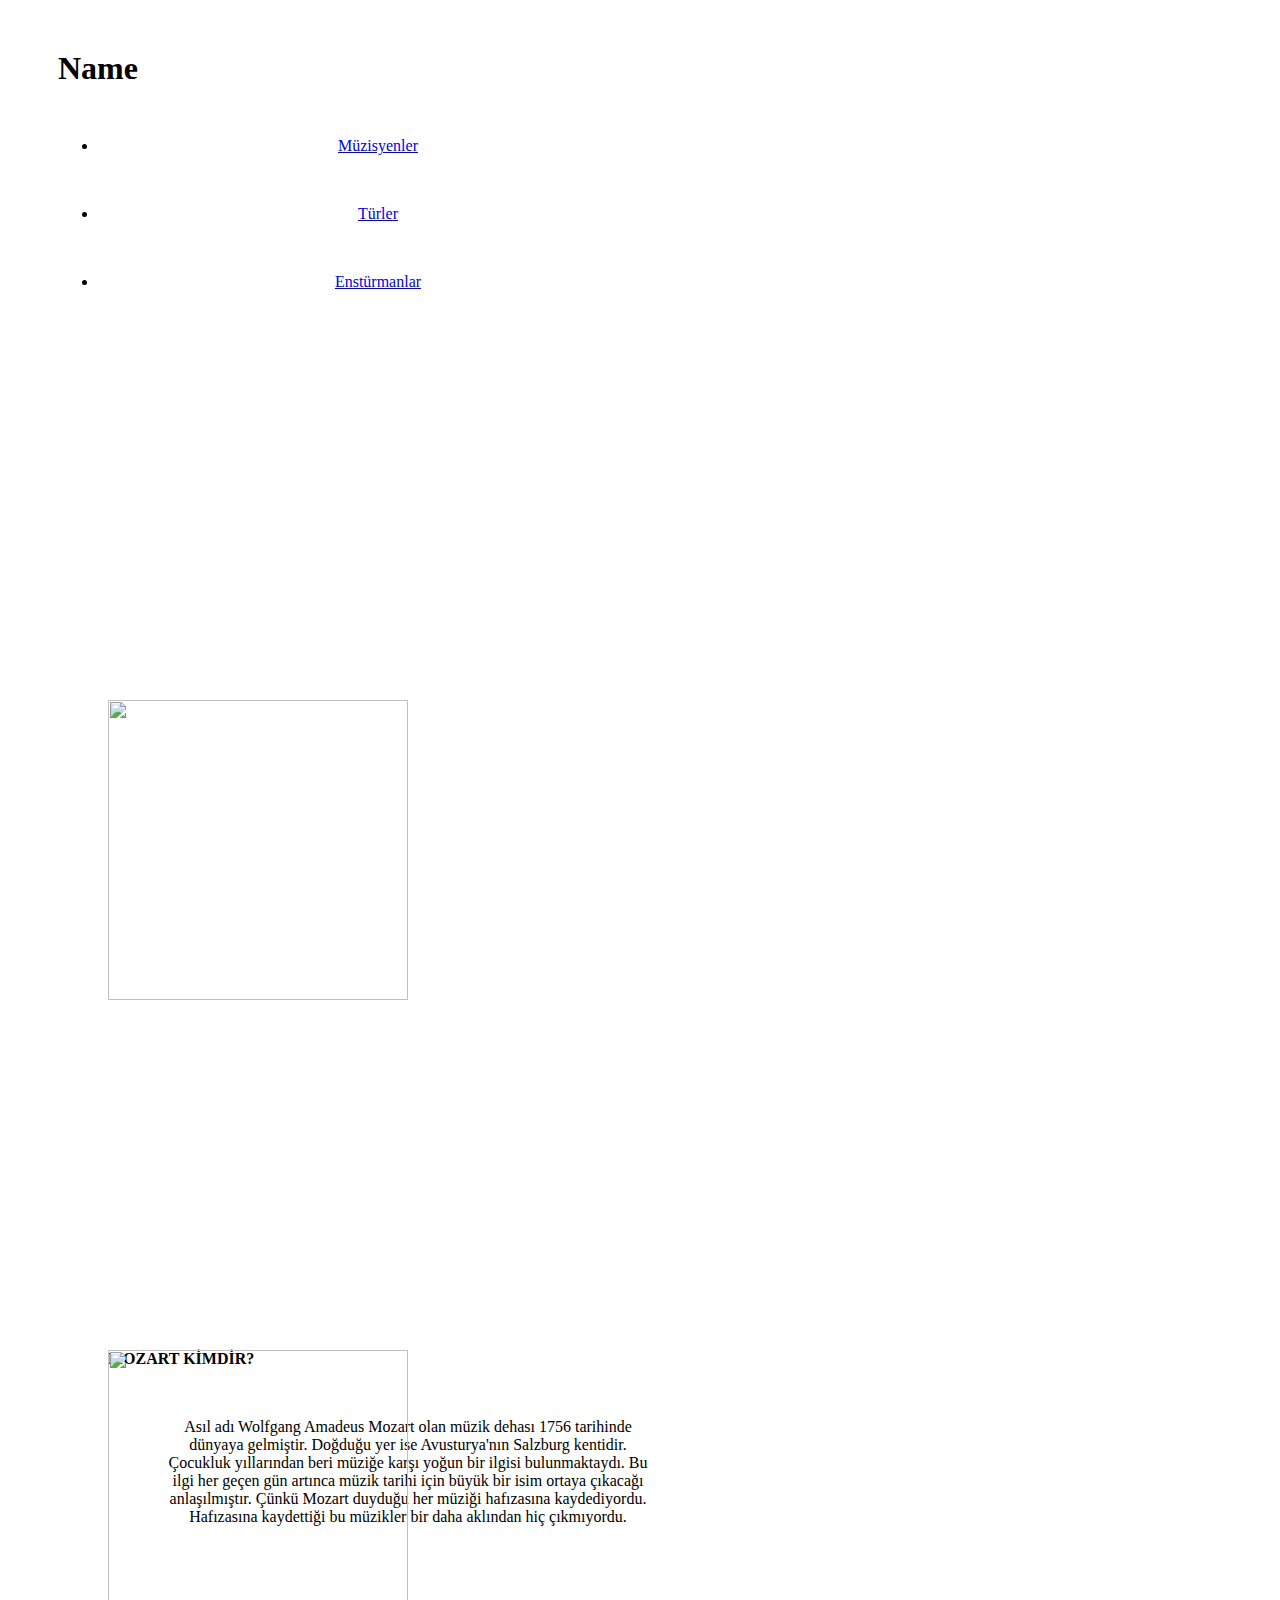
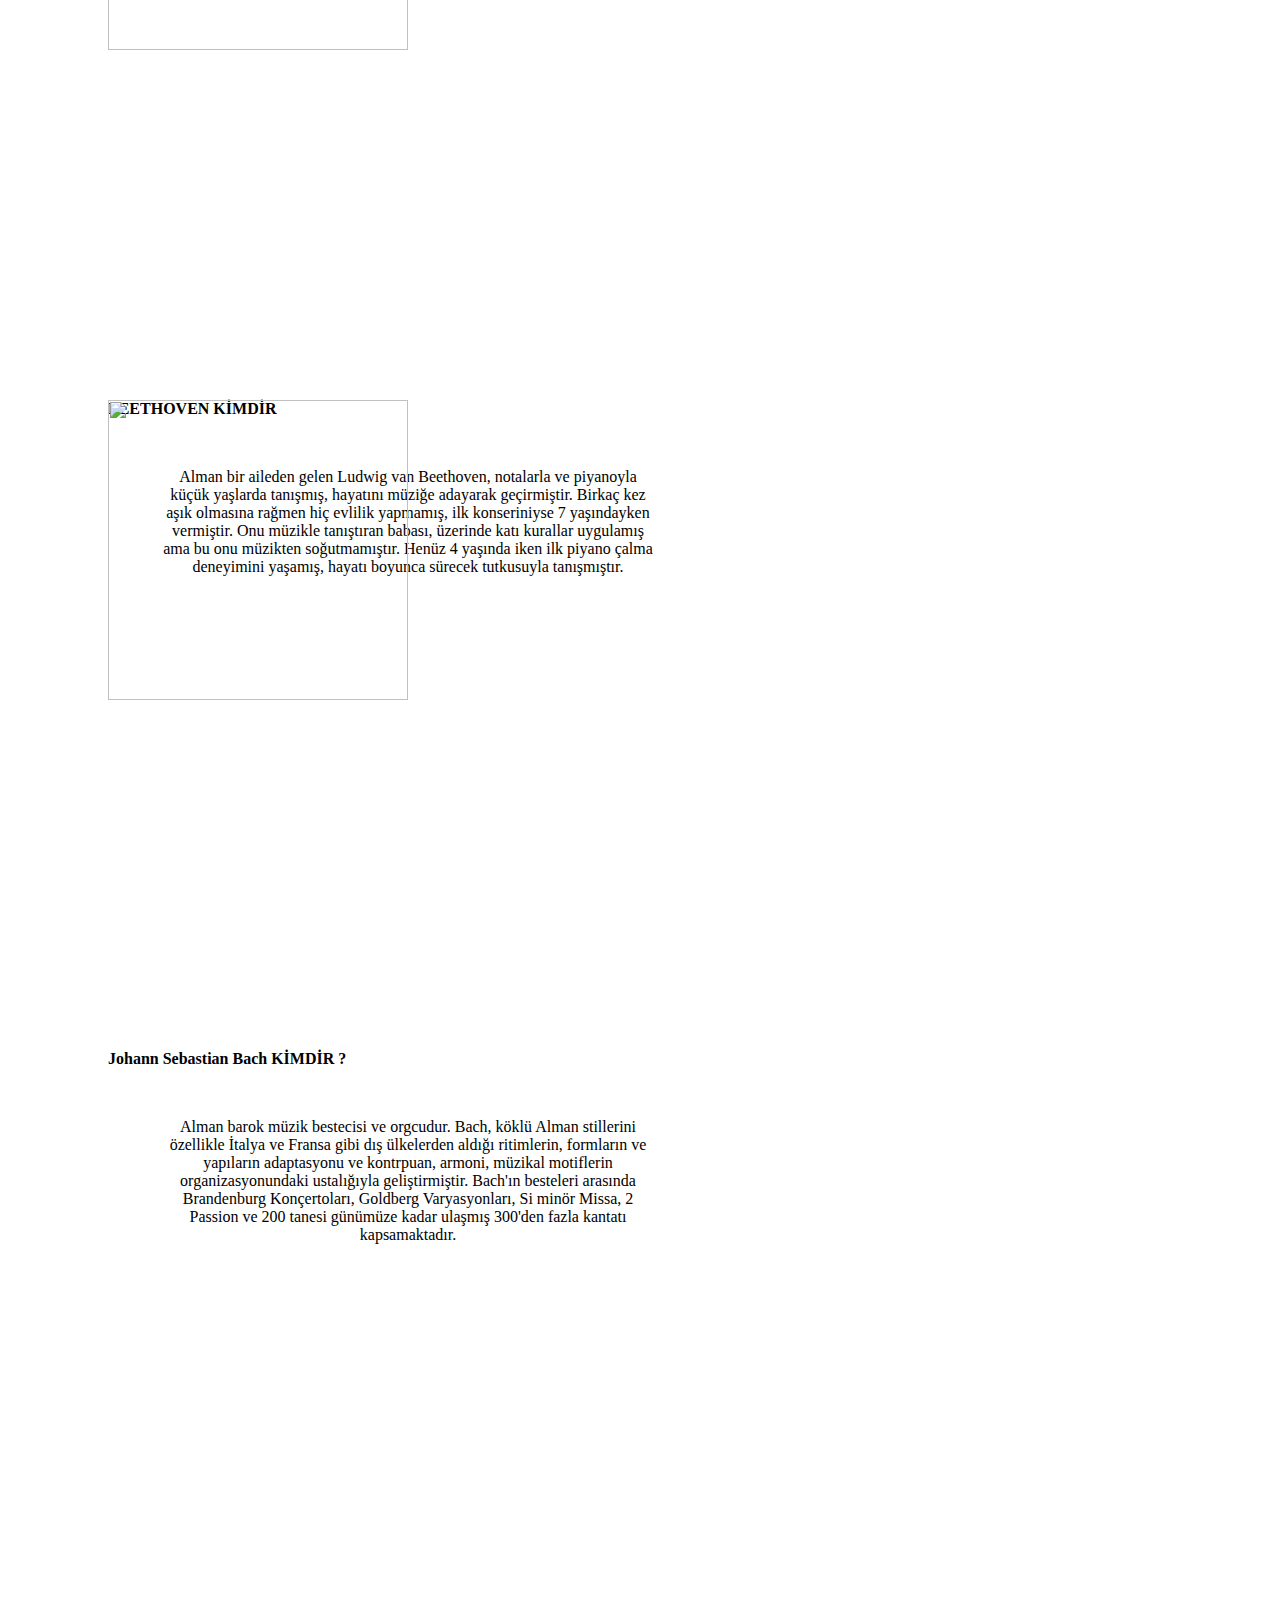
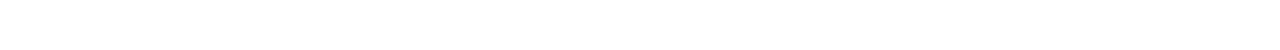
==== index.html @ 97631f1f "Merge pull request #2 from befo12/kartlar-ekle" ====
<!DOCTYPE html>
<html lang="en">
<head>
    <meta charset="UTF-8">
    <meta http-equiv="X-UA-Compatible" content="IE=edge">
    <meta name="viewport" content="width=device-width, Initial-scale=1.0">
    <title>Document</title>
    <link rel="stylesheet" style="text/css" href="style.css" />
</head>
<body>

  <div class="header">
           <h1>Name</h1>
    <ul>
        <li><p><a href="yan-siteler\muzisyen.html">Müzisyenler</a></p></li>
        <li><p><a href="yan-siteler\muzik.html">Türler</a></p></li>
        <li><p><a href="yan-siteler\enstruman.html">Enstürmanlar</a></p></li>

    </ul>
       </div>

<div class="kart1">
  <div class="mozartresim">
  <img src="https://upload.wikimedia.org/wikipedia/commons/thumb/1/1e/Wolfgang-amadeus-mozart_1.jpg/330px-Wolfgang-amadeus-mozart_1.jpg" alt="">
  </div>
  <div class="mozart">

 <h4> MOZART KİMDİR?</h4>

<p>Asıl adı Wolfgang Amadeus Mozart olan müzik dehası 1756 tarihinde dünyaya gelmiştir. Doğduğu yer ise Avusturya'nın Salzburg kentidir. Çocukluk yıllarından beri müziğe karşı yoğun bir ilgisi bulunmaktaydı.
 Bu ilgi her geçen gün artınca müzik tarihi için büyük bir isim ortaya çıkacağı anlaşılmıştır.
 Çünkü Mozart duyduğu her müziği hafızasına kaydediyordu. Hafızasına kaydettiği bu müzikler bir daha aklından hiç çıkmıyordu.

</p>
</div>
  </div>

<div class="kart2">
  <div class="beethovenresim">
  <img src="https://upload.wikimedia.org/wikipedia/commons/thumb/6/6f/Beethoven.jpg/300px-Beethoven.jpg" alt="">
    </div>
    <div class="beethoven">

  <h4>BEETHOVEN KİMDİR</h4>
 <p>Alman bir aileden gelen Ludwig van Beethoven, notalarla ve piyanoyla küçük yaşlarda tanışmış,
hayatını müziğe adayarak geçirmiştir. Birkaç kez aşık olmasına rağmen hiç evlilik yapmamış, ilk konseriniyse 7 yaşındayken vermiştir.
Onu müzikle tanıştıran babası, üzerinde katı kurallar uygulamış ama bu onu müzikten soğutmamıştır. Henüz 4 yaşında iken ilk piyano çalma
 deneyimini yaşamış, hayatı boyunca sürecek tutkusuyla tanışmıştır.

</p>
  </div>
</div>

<div class="kart3">

  <div class="bachresim">
  <img src="https://upload.wikimedia.org/wikipedia/commons/thumb/6/6a/Johann_Sebastian_Bach.jpg/330px-Johann_Sebastian_Bach.jpg" alt="">
  </div>

<div class="bach">
  <h4>Johann Sebastian Bach KİMDİR ?</h4>

 <p>Alman barok müzik bestecisi ve orgcudur.
Bach, köklü Alman stillerini özellikle İtalya ve Fransa gibi dış ülkelerden aldığı ritimlerin, formların ve yapıların adaptasyonu ve kontrpuan, armoni, müzikal motiflerin organizasyonundaki ustalığıyla geliştirmiştir. Bach'ın besteleri arasında Brandenburg Konçertoları,
 Goldberg Varyasyonları, Si minör Missa, 2 Passion ve 200 tanesi günümüze kadar ulaşmış 300'den fazla kantatı kapsamaktadır.

  </p>
  </div>

</div>


</body>
</html>
---- style.css ----
div{height: 600px;
width: 600px;
border: white;
margin: white;
margin:50px;
}
p{margin:50px;
text-align:center;}
img{height: 300px;width:300px;}
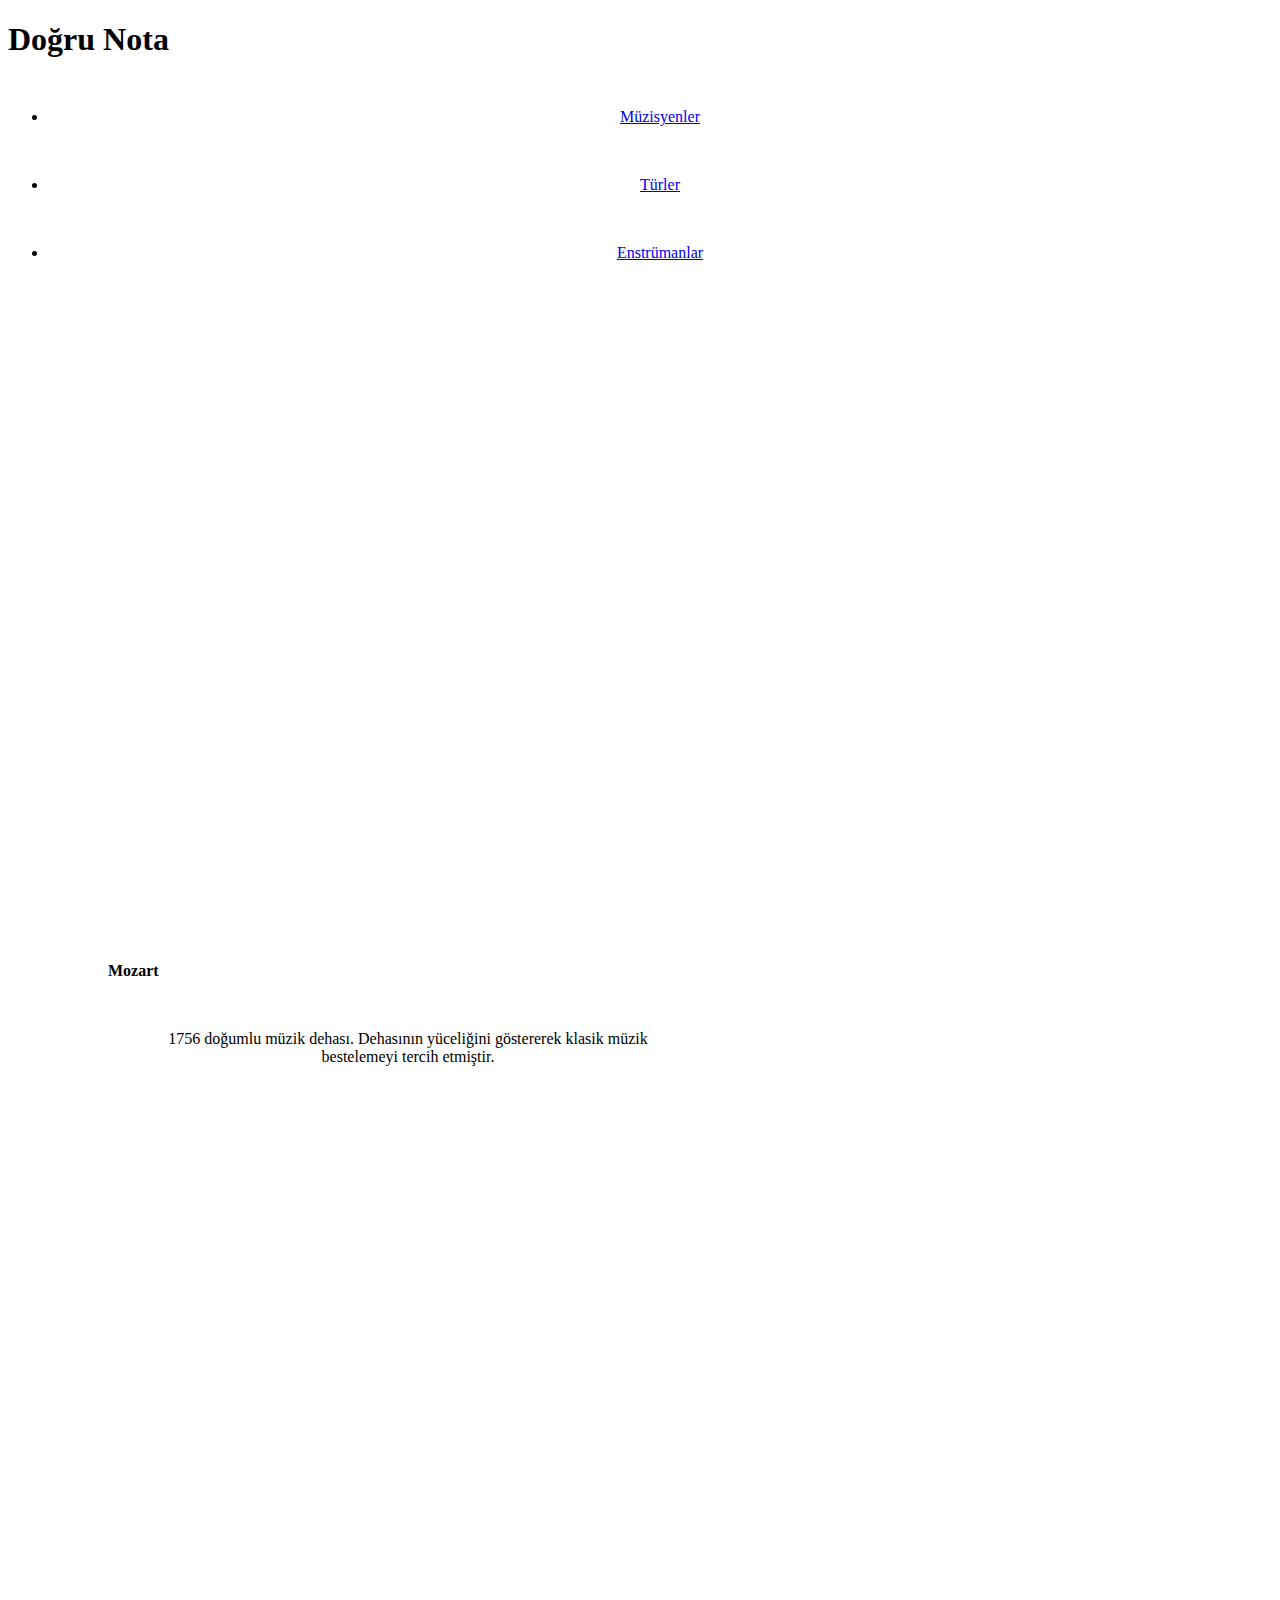
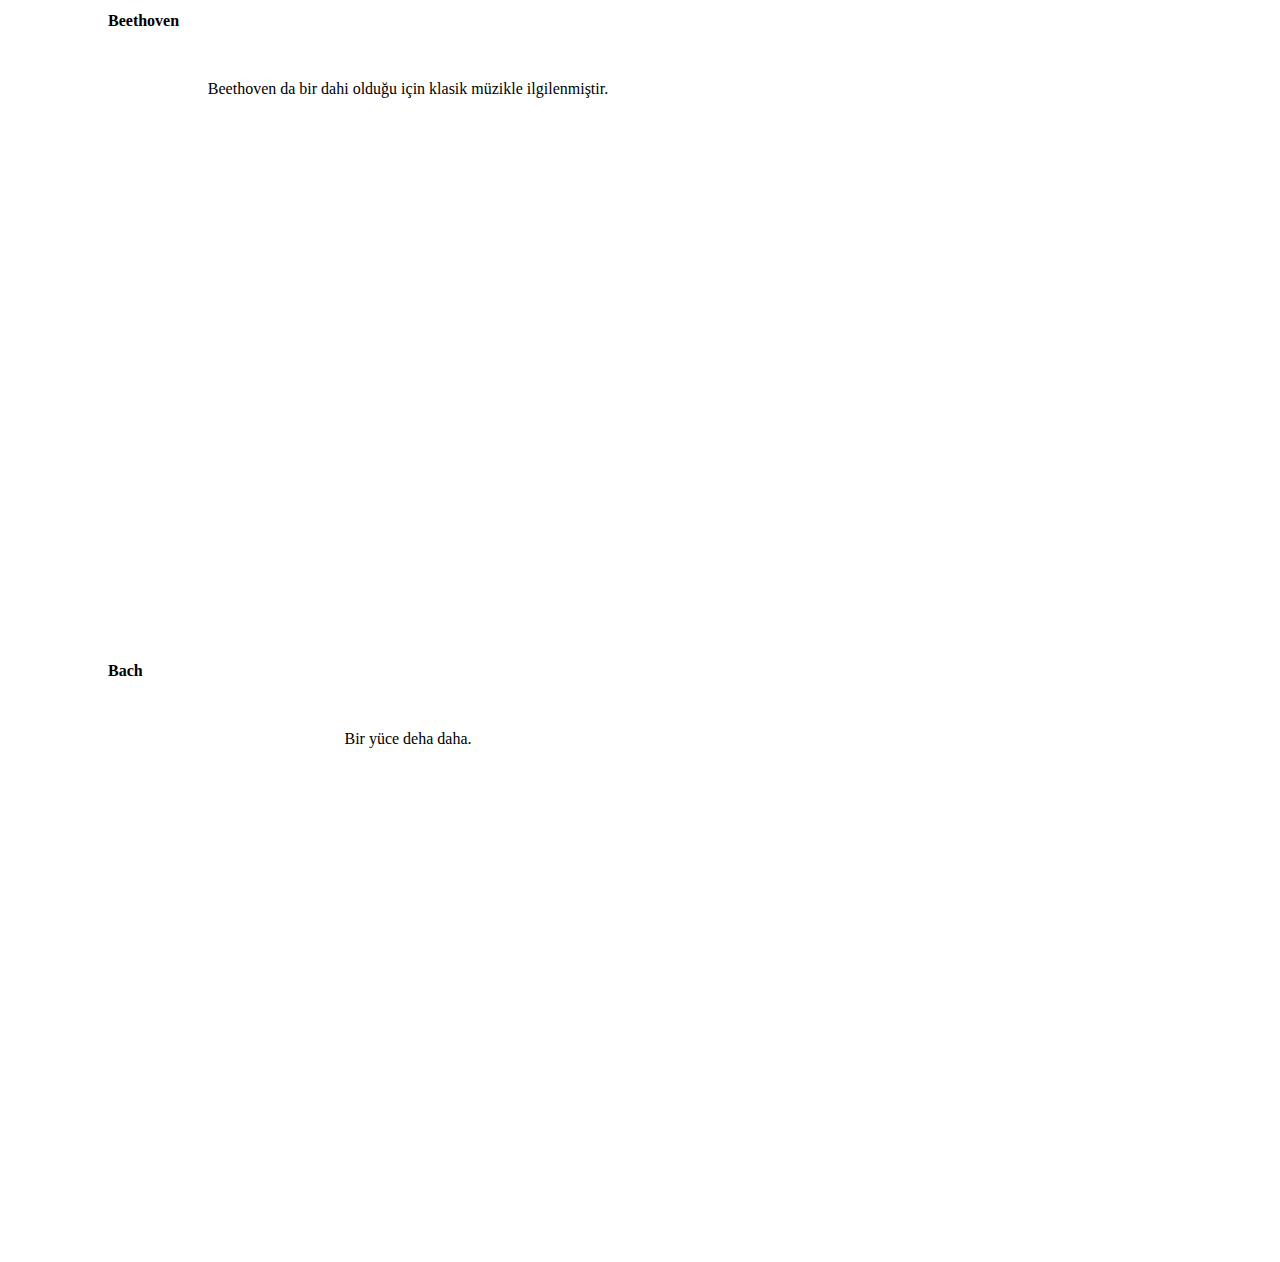
==== commit 9b6f0fc2: "Edit html elements and set flexbox dynamics" ====
--- a/index.html
+++ b/index.html
@@ -4,71 +4,59 @@
     <meta charset="UTF-8">
     <meta http-equiv="X-UA-Compatible" content="IE=edge">
     <meta name="viewport" content="width=device-width, Initial-scale=1.0">
-    <title>Document</title>
-    <link rel="stylesheet" style="text/css" href="style.css" />
+    <title>Doğru Nota</title>
+    <link rel="stylesheet" type="text/css" href="style.css" />
 </head>
 <body>
 
-  <div class="header">
-           <h1>Name</h1>
-    <ul>
-        <li><p><a href="yan-siteler\muzisyen.html">Müzisyenler</a></p></li>
-        <li><p><a href="yan-siteler\muzik.html">Türler</a></p></li>
-        <li><p><a href="yan-siteler\enstruman.html">Enstürmanlar</a></p></li>
+    <header>
+           <h1>Doğru Nota</h1>
+        <ul>
+            <li><p><a href="yan-siteler\muzisyen.html">Müzisyenler</a></p></li>
+            <li><p><a href="yan-siteler\muzik.html">Türler</a></p></li>
+            <li><p><a href="yan-siteler\enstruman.html">Enstrümanlar</a></p></li>
 
-    </ul>
-       </div>
+        </ul>
+    </header>
 
-<div class="kart1">
-  <div class="mozartresim">
-  <img src="https://upload.wikimedia.org/wikipedia/commons/thumb/1/1e/Wolfgang-amadeus-mozart_1.jpg/330px-Wolfgang-amadeus-mozart_1.jpg" alt="">
-  </div>
-  <div class="mozart">
+    <section class="kartlar">
+        <div class="kart kart1">
 
- <h4> MOZART KİMDİR?</h4>
+            <div class="mozart resim"></div>
 
-<p>Asıl adı Wolfgang Amadeus Mozart olan müzik dehası 1756 tarihinde dünyaya gelmiştir. Doğduğu yer ise Avusturya'nın Salzburg kentidir. Çocukluk yıllarından beri müziğe karşı yoğun bir ilgisi bulunmaktaydı.
- Bu ilgi her geçen gün artınca müzik tarihi için büyük bir isim ortaya çıkacağı anlaşılmıştır.
- Çünkü Mozart duyduğu her müziği hafızasına kaydediyordu. Hafızasına kaydettiği bu müzikler bir daha aklından hiç çıkmıyordu.
+            <div class="text">
 
-</p>
-</div>
-  </div>
+            <h4>Mozart</h4>
 
-<div class="kart2">
-  <div class="beethovenresim">
-  <img src="https://upload.wikimedia.org/wikipedia/commons/thumb/6/6f/Beethoven.jpg/300px-Beethoven.jpg" alt="">
-    </div>
-    <div class="beethoven">
+            <p>1756 doğumlu müzik dehası. Dehasının yüceliğini göstererek klasik müzik bestelemeyi tercih etmiştir.</p>
 
-  <h4>BEETHOVEN KİMDİR</h4>
- <p>Alman bir aileden gelen Ludwig van Beethoven, notalarla ve piyanoyla küçük yaşlarda tanışmış,
-hayatını müziğe adayarak geçirmiştir. Birkaç kez aşık olmasına rağmen hiç evlilik yapmamış, ilk konseriniyse 7 yaşındayken vermiştir.
-Onu müzikle tanıştıran babası, üzerinde katı kurallar uygulamış ama bu onu müzikten soğutmamıştır. Henüz 4 yaşında iken ilk piyano çalma
- deneyimini yaşamış, hayatı boyunca sürecek tutkusuyla tanışmıştır.
+            </div>
 
-</p>
-  </div>
-</div>
+        </div>
 
-<div class="kart3">
+        <div class="kart kart2">
+        <div class="beethoven resim"></div>
+            <div class="text">
 
-  <div class="bachresim">
-  <img src="https://upload.wikimedia.org/wikipedia/commons/thumb/6/6a/Johann_Sebastian_Bach.jpg/330px-Johann_Sebastian_Bach.jpg" alt="">
-  </div>
+        <h4>Beethoven</h4>
+        <p>Beethoven da bir dahi olduğu için klasik müzikle ilgilenmiştir.
 
-<div class="bach">
-  <h4>Johann Sebastian Bach KİMDİR ?</h4>
+        </p>
+        </div>
+        </div>
 
- <p>Alman barok müzik bestecisi ve orgcudur.
-Bach, köklü Alman stillerini özellikle İtalya ve Fransa gibi dış ülkelerden aldığı ritimlerin, formların ve yapıların adaptasyonu ve kontrpuan, armoni, müzikal motiflerin organizasyonundaki ustalığıyla geliştirmiştir. Bach'ın besteleri arasında Brandenburg Konçertoları,
- Goldberg Varyasyonları, Si minör Missa, 2 Passion ve 200 tanesi günümüze kadar ulaşmış 300'den fazla kantatı kapsamaktadır.
+        <div class="kart kart3">
 
-  </p>
-  </div>
+        <div class="bach resim"></div>
 
-</div>
+        <div class="text">
+        <h4>Bach</h4>
 
+        <p>Bir yüce deha daha.</p>
+        </div>
+
+        </div>
+    </section>
 
 </body>
 </html>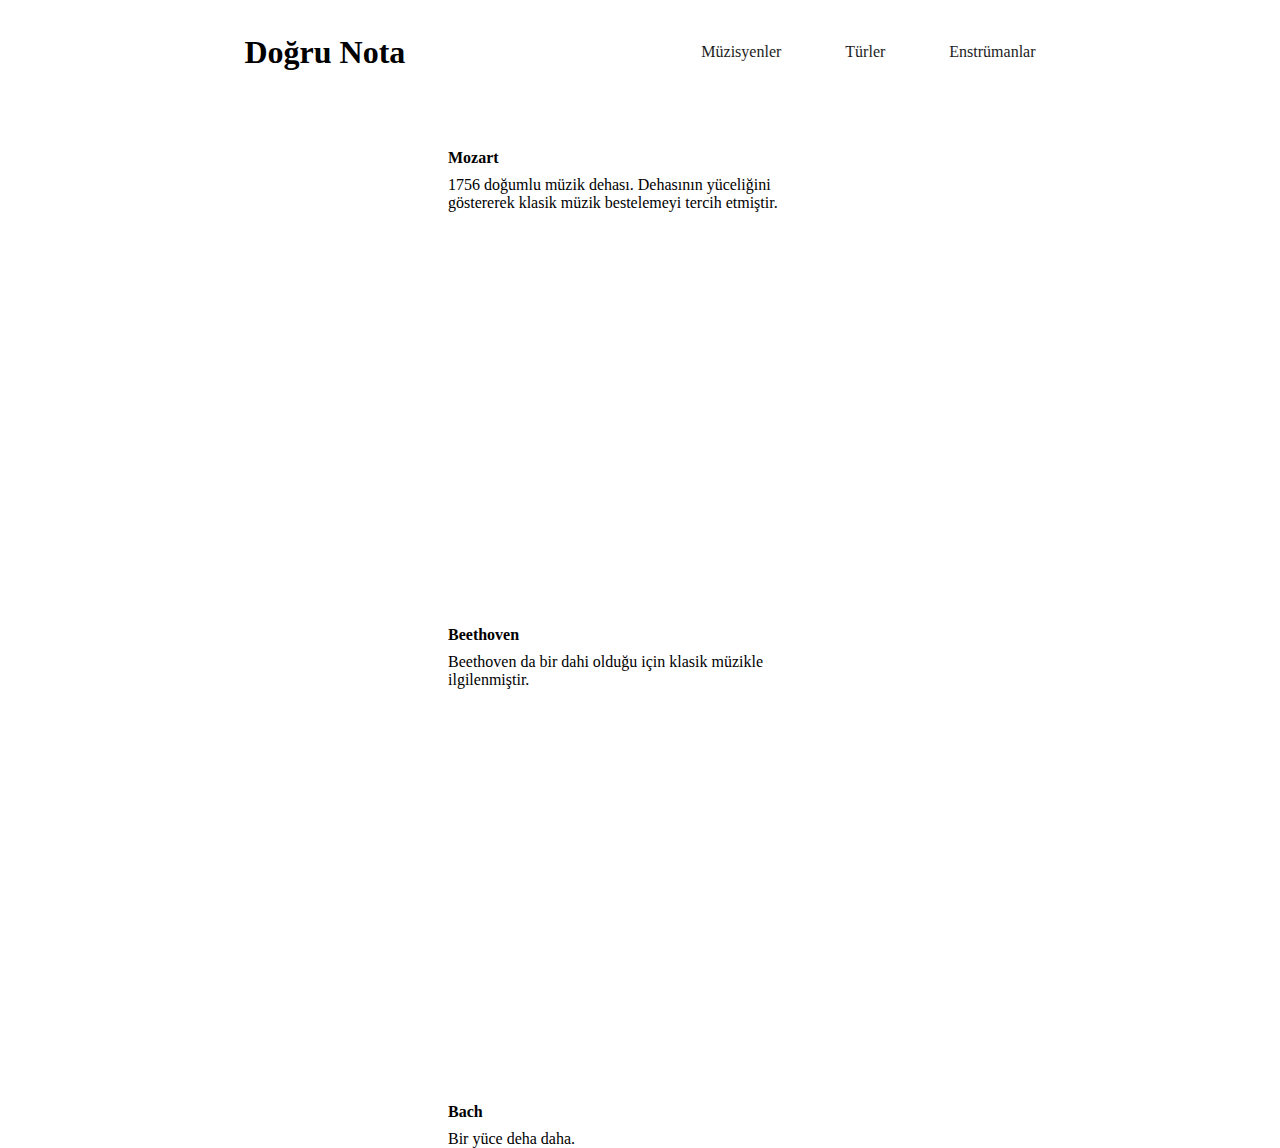
==== commit 7fd5d60a: "Merge 5c467d8aa762fd2a1a10c30d7232a0bc2ef53edf into 6c252f532c0a3d2a37df49c28d8af41ec5cef8b5" ====
--- a/index.html
+++ b/index.html
@@ -28,8 +28,7 @@
 
             <h4>Mozart</h4>
 
-            <p>1756 doğumlu müzik dehası. Dehasının yüceliğini göstererek klasik müzik bestelemeyi tercih etmiştir.</p>
-
+            <p>1756 doğumlu müzik dehası. Dehasının yüceliğini göstererek klasik müzik bestelemeyi tercih etmiştir.</p
             </div>
 
         </div>
@@ -56,6 +55,7 @@
         </div>
 
         </div>
+
     </section>
 
 </body>
--- a/style.css
+++ b/style.css
@@ -1,9 +1,151 @@
-div{height: 600px;
-width: 600px;
-border: white;
-margin: white;
-margin:50px;
+body {
+    margin: 0px;
+    display: flex;
+    flex-direction: column;
+    gap: 5vh;
 }
-p{margin:50px;
-text-align:center;}
-img{height: 300px;width:300px;}
+
+header {
+    width: 100vw;
+    display: flex;
+    justify-content: center;
+    gap: 20vw;
+    padding-top: 3vh;
+}
+
+header h1 {
+    display: flex;
+    margin: 0px;
+    align-items: center
+}
+
+header ul {
+    display: flex;
+    justify-content: center;
+    gap: 5vw;
+    list-style-type: none;
+    margin: 0px;
+}
+
+header a {
+    text-decoration: none;
+    color: #1c1c1c;
+}
+
+.kartlar {
+    display: flex;
+    justify-content: center;
+    gap: 3vw;
+}
+
+.kart {
+    height: 80vh;
+    width: 30vw;
+    display: flex;
+    flex-direction: column;
+    justify-content: start;
+    gap: 3vh;
+}
+
+.kart h4 {
+    margin: 0px;;
+}
+
+.kart p {
+    margin: 0px;    
+}
+
+.kart .resim {
+    width: 30vw;
+    height: 40vh;
+    background-size: cover;
+    background-position: center;
+}
+
+.kart .mozart {
+    background-image: url("https://upload.wikimedia.org/wikipedia/commons/thumb/1/1e/Wolfgang-amadeus-mozart_1.jpg/330px-Wolfgang-amadeus-mozart_1.jpg");
+}
+.kart .beethoven {
+    background-image: url("https://upload.wikimedia.org/wikipedia/commons/thumb/6/6f/Beethoven.jpg/300px-Beethoven.jpg");
+}
+
+.kart .bach {
+    background-image: url("https://upload.wikimedia.org/wikipedia/commons/thumb/6/6a/Johann_Sebastian_Bach.jpg/330px-Johann_Sebastian_Bach.jpg");
+    background-position: top;
+}
+
+.kart .text {
+    display: flex;
+    flex-direction: column;
+    gap: 1vh;
+}
+
+
+.kart .Vivaldi {
+    background-image: url("https://cdn.britannica.com/34/144034-050-263CF4C1/Antonio-Vivaldi-writing-desk.jpg");
+}
+.kart .Chopin {
+    background-image: url("https://i.pinimg.com/236x/2f/b0/e1/2fb0e15d69ab072489385ae6b738cd43.jpg");
+}
+.kart .Ludovico {
+    background-image: url("https://images.immediate.co.uk/production/volatile/sites/24/2021/01/Who-is-Ludovico-Einaudi-9789104.jpg" );
+    background-position: top;
+}
+
+.kart .text {
+    display: flex;
+    flex-direction: column;
+    gap: 1vh;
+}
+
+.müzisyen {
+  font-size:15px;
+  height: 80vh;
+  width:60vh;
+  display:flex;
+  flex-direction:column;
+  justify-content:start;
+  gap:3vh;
+  padding:1vh;
+}
+.wagner{
+  width: 30vw;
+  height: 40vh;
+  background-size: cover;
+  background-position: center;
+  background-image: url("https://encrypted-tbn0.gstatic.com/images?q=tbn:ANd9GcRUc6o4MIyZ3nsA3UCkgjpZ7jIJd3RQBPZonw&usqp=CAU")
+}
+.test{
+  width: 30vw;
+  height: 40vh;
+  display:flex;
+}
+.iki{display: flex;
+justify-content:center;
+gap:5vh
+}
+
+div.tere{
+  text-align:center;
+  font-size: 30px;
+  font-style:italic;
+  width: 60vw;
+  height: 40vh;
+  background-color: black;
+  color:white;
+  justify-content: center;
+
+}
+
+.tere{
+  display: flex;
+  justify-content: column;
+  flex-direction: column;
+}
+
+
+#text {
+  display: flex;
+  justify-content:center;
+  flex-flow: column;
+}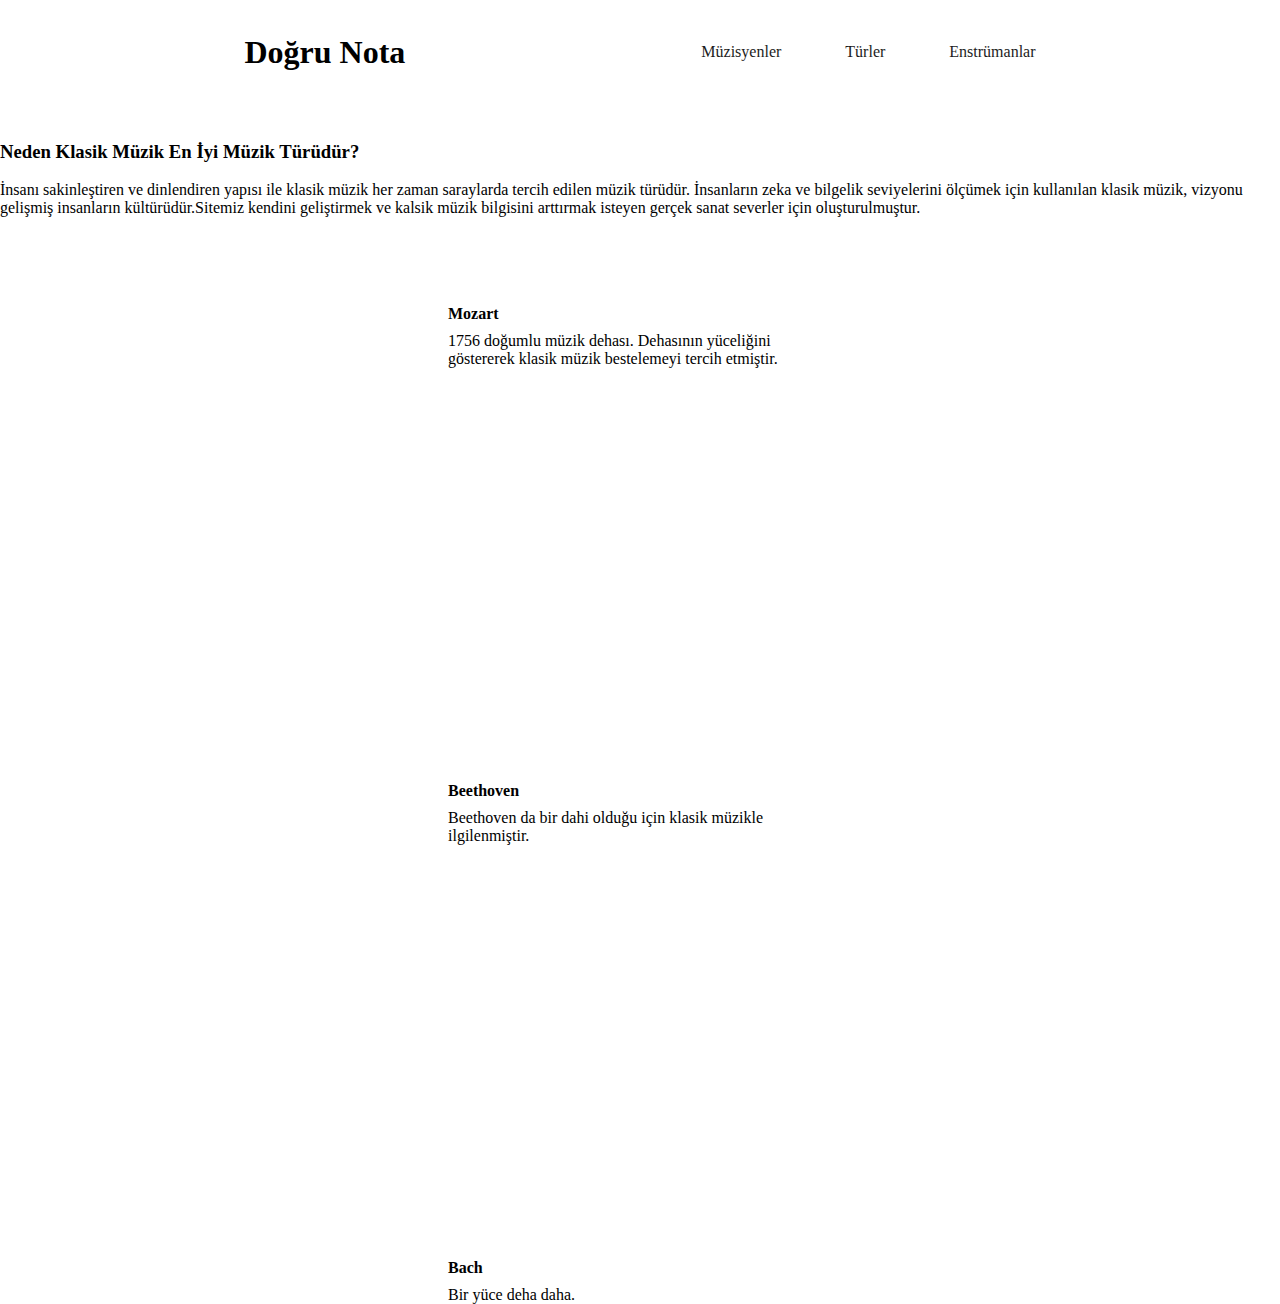
==== commit 7ed04e22: "Merge pull request #10 from Elifozclk/main-html-yaz" ====
--- a/index.html
+++ b/index.html
@@ -18,6 +18,19 @@
 
         </ul>
     </header>
+
+
+    <main>
+        <div class="main-başlığı">
+            <h3>Neden Klasik Müzik En İyi Müzik Türüdür?</h3>
+        </div>
+        <div class="main-yazısı">
+            <p>İnsanı sakinleştiren ve dinlendiren yapısı ile klasik müzik her zaman saraylarda tercih edilen müzik türüdür. İnsanların zeka ve bilgelik seviyelerini ölçümek için kullanılan klasik müzik, vizyonu gelişmiş insanların kültürüdür.Sitemiz kendini geliştirmek ve kalsik müzik bilgisini arttırmak isteyen gerçek sanat severler için oluşturulmuştur.</p>
+        </div>
+
+    </main>
+
+
 
     <section class="kartlar">
         <div class="kart kart1">
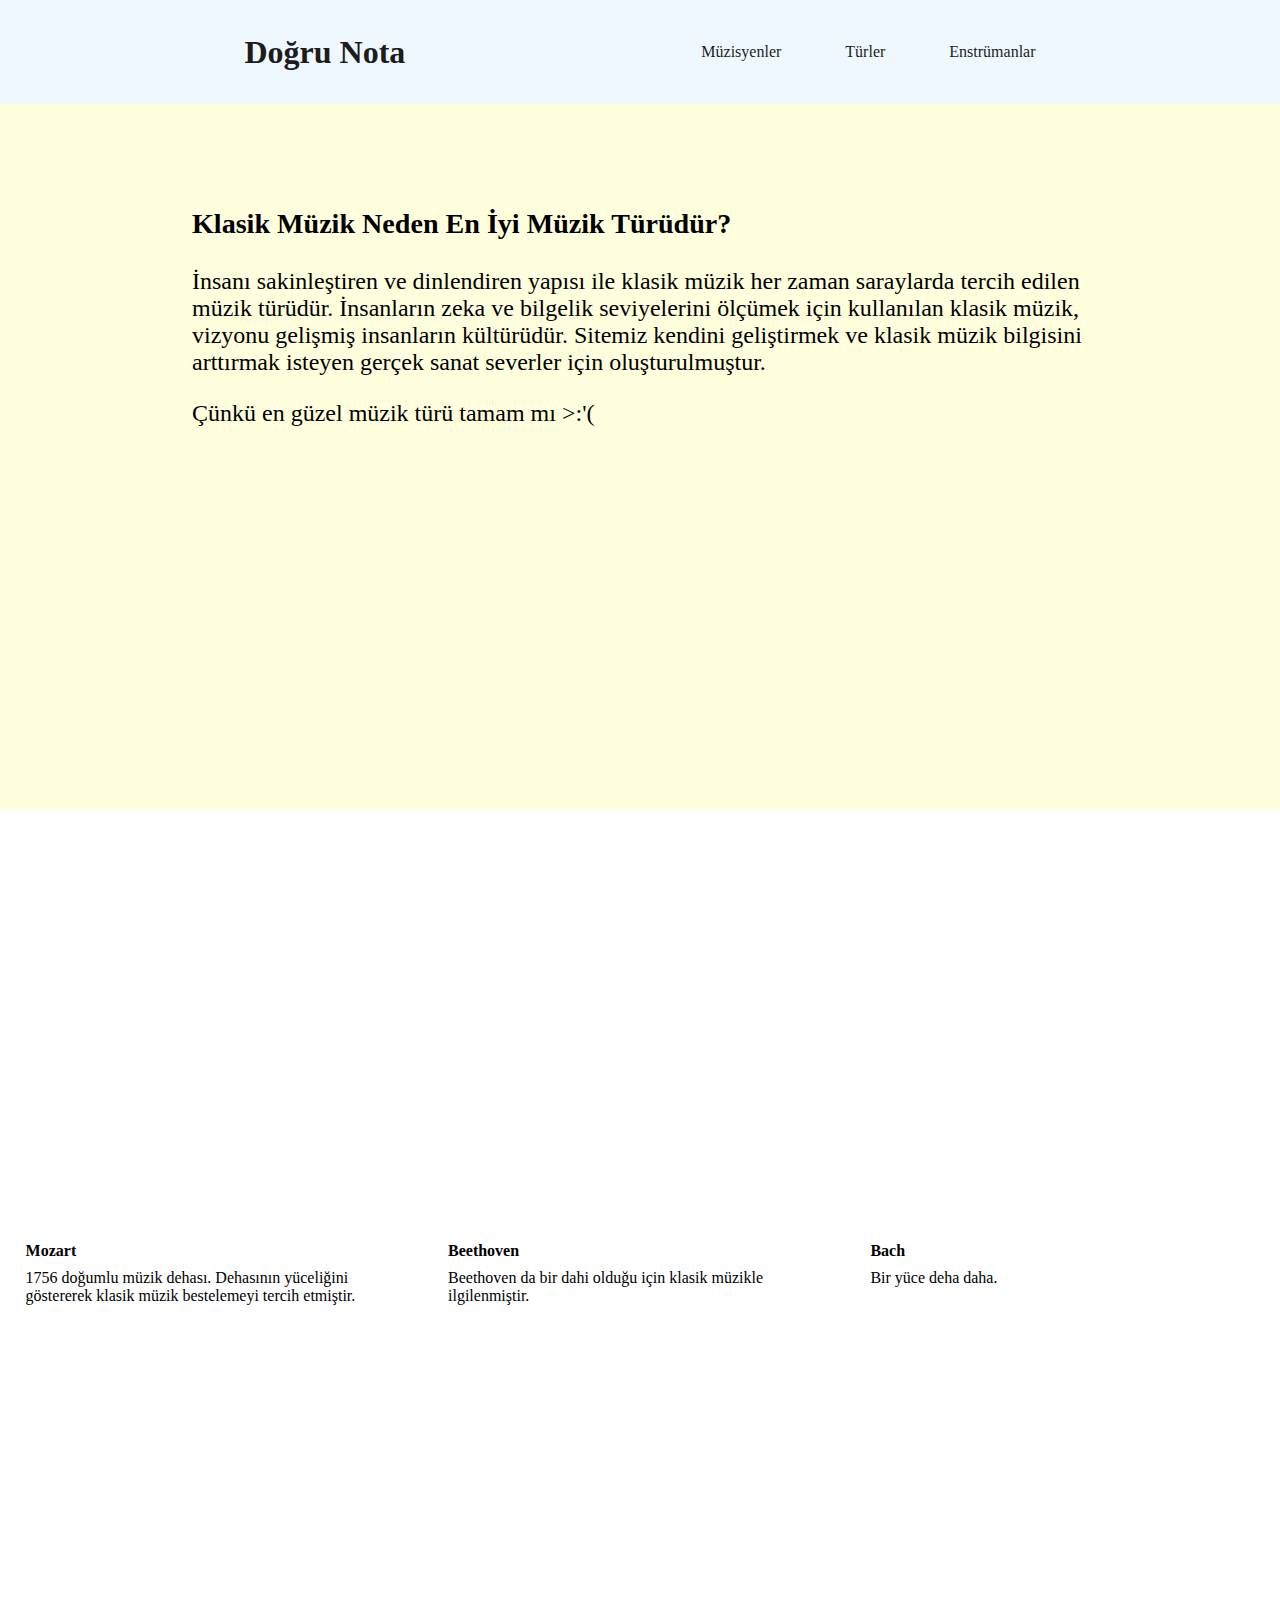
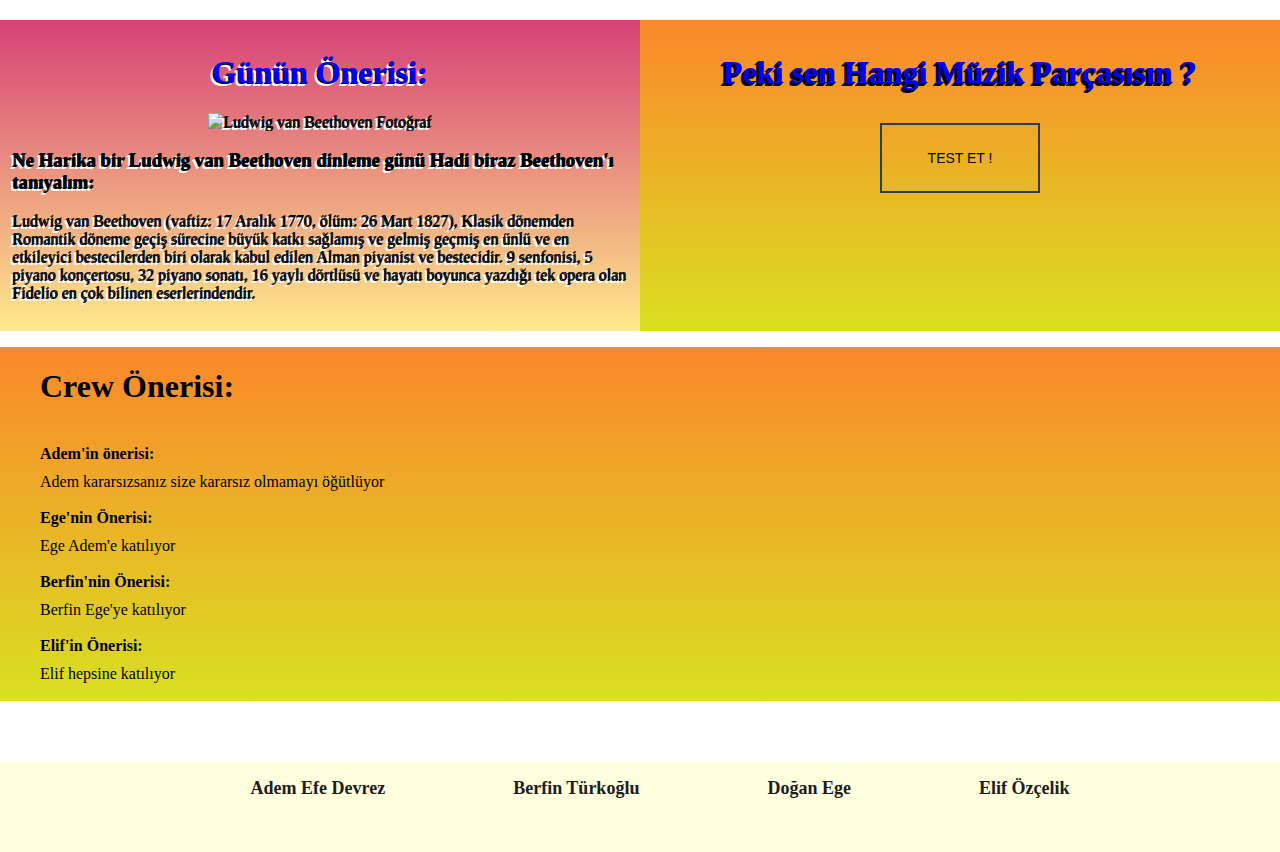
==== commit e831265d: "Footer ekle ve siteye son şeklini ver" ====
--- a/index.html
+++ b/index.html
@@ -10,7 +10,7 @@
 <body>
 
     <header>
-           <h1>Doğru Nota</h1>
+           <h1><a href="index.html">Doğru Nota</a></h1>
         <ul>
             <li><p><a href="yan-siteler\muzisyen.html">Müzisyenler</a></p></li>
             <li><p><a href="yan-siteler\muzik.html">Türler</a></p></li>
@@ -21,13 +21,15 @@
 
 
     <main>
+        <div class="main-wrapper">
         <div class="main-başlığı">
-            <h3>Neden Klasik Müzik En İyi Müzik Türüdür?</h3>
+            <h3>Klasik Müzik Neden En İyi Müzik Türüdür?</h3>
         </div>
         <div class="main-yazısı">
-            <p>İnsanı sakinleştiren ve dinlendiren yapısı ile klasik müzik her zaman saraylarda tercih edilen müzik türüdür. İnsanların zeka ve bilgelik seviyelerini ölçümek için kullanılan klasik müzik, vizyonu gelişmiş insanların kültürüdür.Sitemiz kendini geliştirmek ve kalsik müzik bilgisini arttırmak isteyen gerçek sanat severler için oluşturulmuştur.</p>
+            <p>İnsanı sakinleştiren ve dinlendiren yapısı ile klasik müzik her zaman saraylarda tercih edilen müzik türüdür. İnsanların zeka ve bilgelik seviyelerini ölçümek için kullanılan klasik müzik, vizyonu gelişmiş insanların kültürüdür. Sitemiz kendini geliştirmek ve klasik müzik bilgisini arttırmak isteyen gerçek sanat severler için oluşturulmuştur.</p>
+            <p>Çünkü en güzel müzik türü tamam mı >:'(</p>
         </div>
-
+        </div>
     </main>
 
 
@@ -41,7 +43,8 @@
 
             <h4>Mozart</h4>
 
-            <p>1756 doğumlu müzik dehası. Dehasının yüceliğini göstererek klasik müzik bestelemeyi tercih etmiştir.</p
+            <p>1756 doğumlu müzik dehası. Dehasının yüceliğini göstererek klasik müzik bestelemeyi tercih etmiştir.</p>
+            
             </div>
 
         </div>
@@ -71,5 +74,92 @@
 
     </section>
 
+    <section class="bottom-section">
+<ul class="alt-bölüm">
+            <li class="günün-onerisi">
+                <h1 style="color: blue" class="öneri">
+                    Günün Önerisi:
+                </h1>
+    <center>
+    <img src="https://images.forwardcdn.com/image/970x/center/images/cropped/gettyimages-3246544-1576070575.jpg" alt="Ludwig van Beethoven Fotoğraf"
+    width="300"
+    height="400">
+
+    </center>
+                
+                
+                <h3 class="giriş">
+                    Ne Harika bir <strong>Ludwig van Beethoven</strong> dinleme günü Hadi biraz Beethoven'ı tanıyalım:               
+                </h3>
+                <p>
+                    Ludwig van Beethoven (vaftiz: 17 Aralık 1770, ölüm: 26 Mart 1827), Klasik dönemden Romantik döneme geçiş sürecine büyük katkı sağlamış ve gelmiş geçmiş en ünlü ve en etkileyici bestecilerden biri olarak kabul edilen Alman piyanist ve bestecidir. 9 senfonisi, 5 piyano konçertosu, 32 piyano sonatı, 16 yaylı dörtlüsü ve hayatı boyunca yazdığı tek opera olan Fidelio en çok bilinen eserlerindendir.
+                </p>
+
+                
+            </li>
+            <li class="kendini-test-et">
+                <h1 style="color: blue" class="öneri">
+                    Peki sen Hangi Müzik Parçasısın ?
+                </h1>
+                
+<div class="test-buton">
+                    <button class="button">
+                        Test Et !
+                    </button>
+</div>
+            </li>
+</ul>
+            <ul class="crew-öneri">
+
+
+                    <h1>
+                        Crew Önerisi:
+                    </h1>
+                
+                <div class="adem">
+                    
+                        <strong>Adem'in önerisi:</strong>
+                    
+                    Adem kararsızsanız size kararsız olmamayı öğütlüyor
+                </div>
+                
+                <div class="ege">
+                    
+                    <strong>Ege'nin Önerisi:</strong>
+                    
+                    Ege Adem'e katılıyor
+                </div>
+               
+                <div class="beyza">
+                    
+                    <strong>Berfin'nin Önerisi:</strong>
+                    
+                    Berfin Ege'ye katılıyor
+                </div>
+               
+
+                <div class="elif">
+                    
+                    <strong>Elif'in Önerisi:</strong>
+                    
+                    Elif hepsine katılıyor
+                </div>
+            </li>
+                
+        
+
+
+        </ul>
+        
+    </section>
+
+    <footer>
+        <ul>
+            <li>Adem Efe Devrez</li>
+            <li>Berfin Türkoğlu</li>
+            <li>Doğan Ege</li>
+            <li>Elif Özçelik</li>
+        </ul>
+    </footer>
 </body>
 </html>--- a/style.css
+++ b/style.css
@@ -6,11 +6,14 @@
 }
 
 header {
+    position: fixed;
+    background-color: #f0f8ff;
+    border: fixed;
     width: 100vw;
     display: flex;
     justify-content: center;
     gap: 20vw;
-    padding-top: 3vh;
+    padding: 3vh 0px;
 }
 
 header h1 {
@@ -32,6 +35,22 @@
     color: #1c1c1c;
 }
 
+main {
+    padding-top: 20vh;
+    width: 100vw;
+    height: 70vh;
+    display: flex;
+    flex-direction: column;
+    justify-content: center;
+    align-items: center;
+    background-color: #ffffde;
+}
+
+.main-wrapper {
+    font-size: 24px;
+    width: 70vw;
+    height: 90vh;
+}
 .kartlar {
     display: flex;
     justify-content: center;
@@ -48,7 +67,7 @@
 }
 
 .kart h4 {
-    margin: 0px;;
+    margin: 0px;
 }
 
 .kart p {
@@ -80,72 +99,154 @@
     gap: 1vh;
 }
 
-
-.kart .Vivaldi {
-    background-image: url("https://cdn.britannica.com/34/144034-050-263CF4C1/Antonio-Vivaldi-writing-desk.jpg");
-}
-.kart .Chopin {
-    background-image: url("https://i.pinimg.com/236x/2f/b0/e1/2fb0e15d69ab072489385ae6b738cd43.jpg");
-}
-.kart .Ludovico {
-    background-image: url("https://images.immediate.co.uk/production/volatile/sites/24/2021/01/Who-is-Ludovico-Einaudi-9789104.jpg" );
-    background-position: top;
-}
-
-.kart .text {
-    display: flex;
-    flex-direction: column;
-    gap: 1vh;
-}
-
-.müzisyen {
-  font-size:15px;
-  height: 80vh;
-  width:60vh;
-  display:flex;
-  flex-direction:column;
-  justify-content:start;
-  gap:3vh;
-  padding:1vh;
-}
-.wagner{
-  width: 30vw;
-  height: 40vh;
-  background-size: cover;
-  background-position: center;
-  background-image: url("https://encrypted-tbn0.gstatic.com/images?q=tbn:ANd9GcRUc6o4MIyZ3nsA3UCkgjpZ7jIJd3RQBPZonw&usqp=CAU")
-}
-.test{
-  width: 30vw;
-  height: 40vh;
-  display:flex;
-}
-.iki{display: flex;
-justify-content:center;
-gap:5vh
-}
-
-div.tere{
-  text-align:center;
-  font-size: 30px;
-  font-style:italic;
-  width: 60vw;
-  height: 40vh;
-  background-color: black;
-  color:white;
-  justify-content: center;
-
-}
-
-.tere{
-  display: flex;
-  justify-content: column;
-  flex-direction: column;
-}
-
-
-#text {
-  display: flex;
-  justify-content:center;
-  flex-flow: column;
+/* Dege (dörtlü KODLAMA)*/
+.alt-bölüm {
+    padding: 0;
+    margin: 0;
+    list-style: none;
+    display: flex;
+    flex-flow: row wrap;
+    justify-content: flex-start;
+  }
+  
+  .günün-onerisi {
+    flex: 1;
+    background: linear-gradient(#D74177,#FFE98A);
+    max-width:50%;
+    height: auto;
+    flex-shrink:1;
+    flex-basis:23%;
+    box-sizing:border-box;
+    text-shadow: -1px 1px rgb(0, 0, 0),
+                -2px 2px white,
+                -3px 3px white;
+    font-family: Verdana ;
+    padding: 1vw;
+    justify-content: center;
+    align-items: center;
+  }
+  .kendini-test-et {
+    flex: 1;
+    background: linear-gradient(#FB872B,#D9E021);
+    max-width:50%;
+    padding: 1vw;
+    height: auto;
+    flex-shrink:1;
+    flex-basis:23%;
+    box-sizing:border-box;
+    text-shadow: -1px 1px rgb(0, 0, 0),
+                -2px 2px black,
+                -3px 3px black;
+    font-family: Verdana ;
+    gap: 100px;
+
+  }
+
+.crew-öneri {
+    display: flex;
+    background: linear-gradient(#FB872B,#D9E021);
+    flex-shrink:1;
+    flex-basis:23%;
+    flex-direction: column;
+    gap: 2vh;
+    padding-bottom: 2vh;
+}
+.adem {
+    display: inline-flex;
+    float: left;
+    gap: 10px;
+    flex-direction: column;
+    font-family: Verdana ;
+}
+.ege {
+    display: inline-flex;
+    float: center;
+    gap: 10px;
+    flex-direction: column;
+    font-family: Verdana ;
+}
+.beyza {
+    display: inline-flex;
+    float:center top ;
+    gap: 10px;
+    flex-direction: column;
+    font-family: Verdana ;
+}
+.elif {
+    display: inline-flex;
+    float: right;
+    gap: 10px;
+    flex-direction: column;
+    font-family: Verdana ;
+}
+.test-buton {
+    text-align: right 200px;
+    display: flex;
+    justify-content: center;
+}
+
+.öneri {
+    text-align: center;
+}
+.button {
+    background: none;
+    border: 2px solid #2c3e50;
+    font-size: 14px;
+    font-family: "Tahoma",sans-serif;
+    text-transform: uppercase;
+    padding: 12px 20px;
+    min-width: 160px;
+    margin: 10px;
+    cursor: pointer;
+    transition: color 0.4s linear;
+    width: 100px;
+    height: 70px;
+    text-align: end 200px;
+}
+.button:hover {
+
+    color: white;
+}
+.button::before{
+    content: "";
+    position: absolute;
+    top: 0;
+    left: 0;
+    width: 100%;
+    height: 100%;
+    background: #2c3e50;
+    z-index: -1;
+    transition: transform 0.5s;
+    transform-origin: 0 0;
+    transition-timing-function:cubic-bezier(0.55, 0.055, 0.675, 0.19);
+}
+.button::before {
+    transform: scaleX(0);
+
+}
+.button:hover::before {
+    transform: scaleX(1)
+
+}
+/*Dege end*/
+
+footer {
+    width: 100vw;
+    height: 10vh;
+    background-color: #ffffde;
+    display: flex;
+    flex-direction: row;
+    justify-content: center;
+    align-items: center;
+    font-size: 18px;
+    color:#1c1c1c;
+}
+
+footer ul {
+    list-style-type: none;
+    display: flex;
+    flex-direction: row;
+    gap: 10vw;
+    font-weight: 700;
+    padding-bottom: 4vh;
 }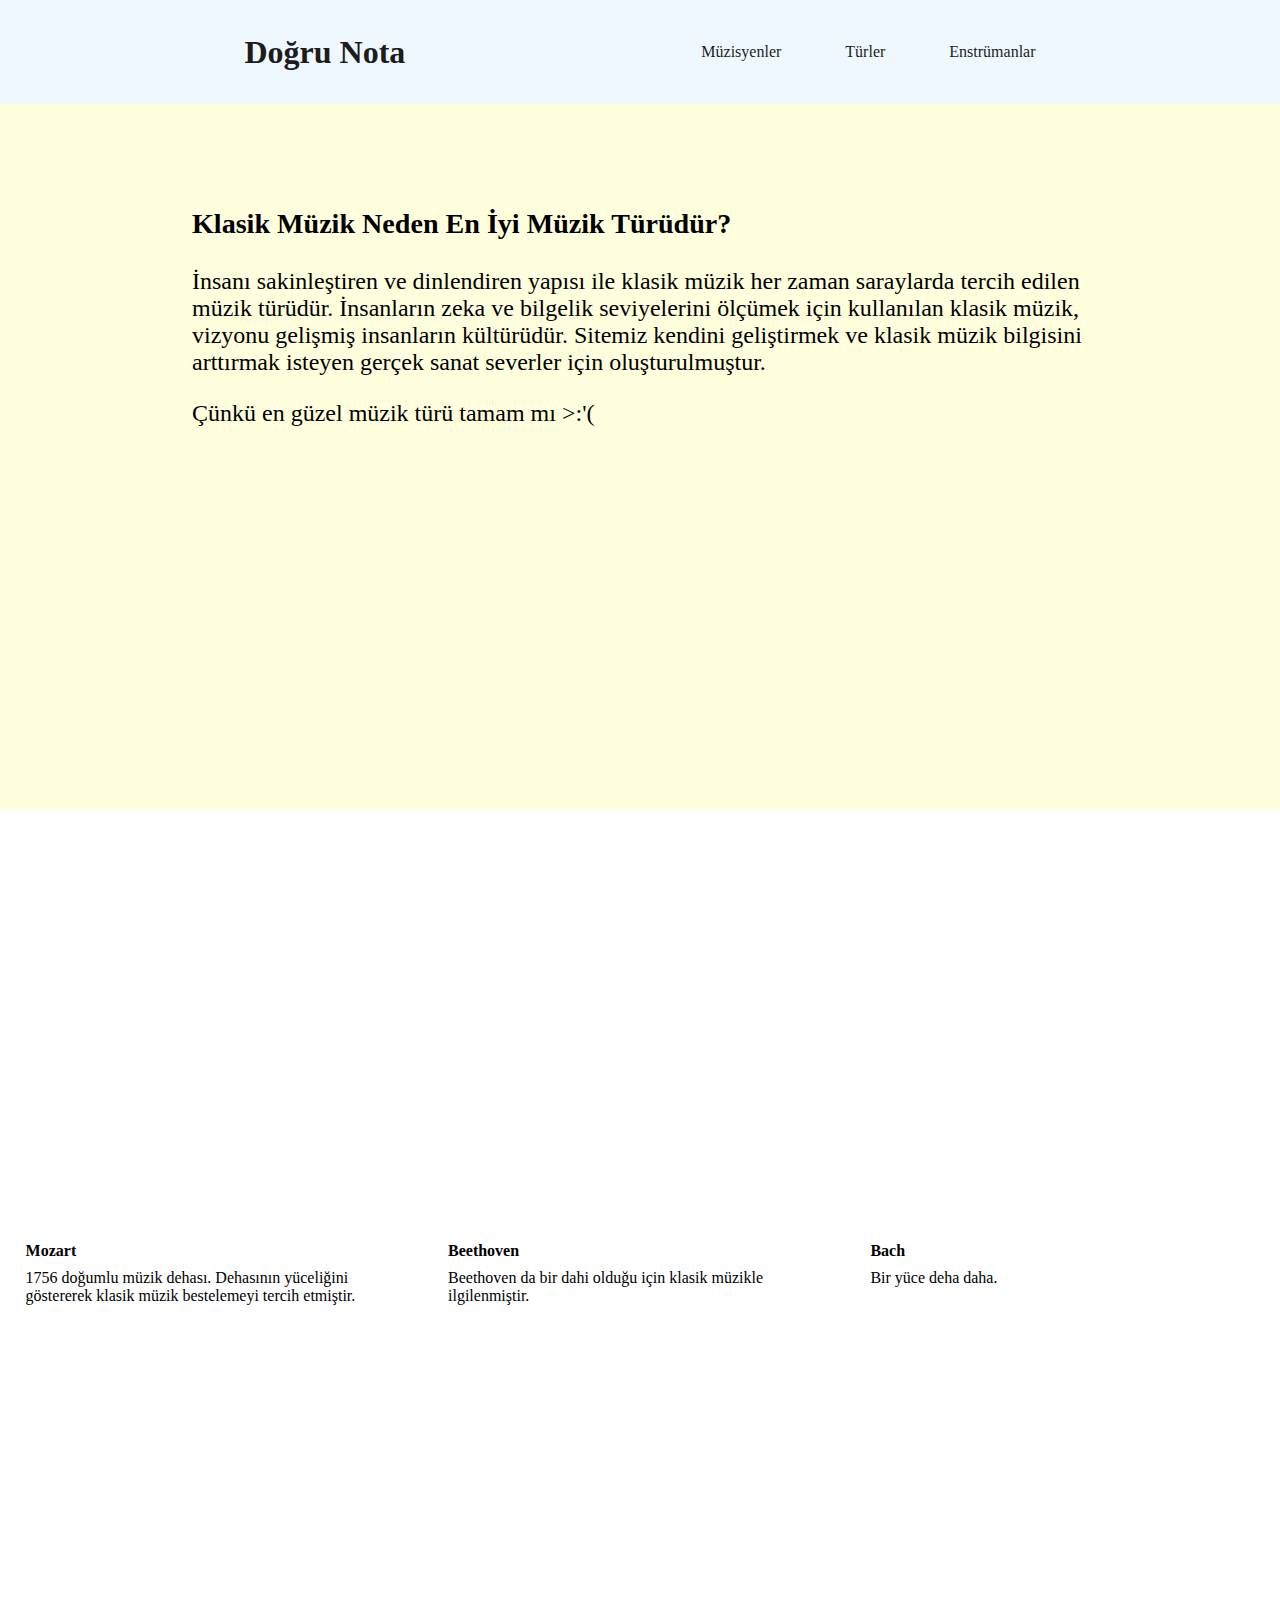
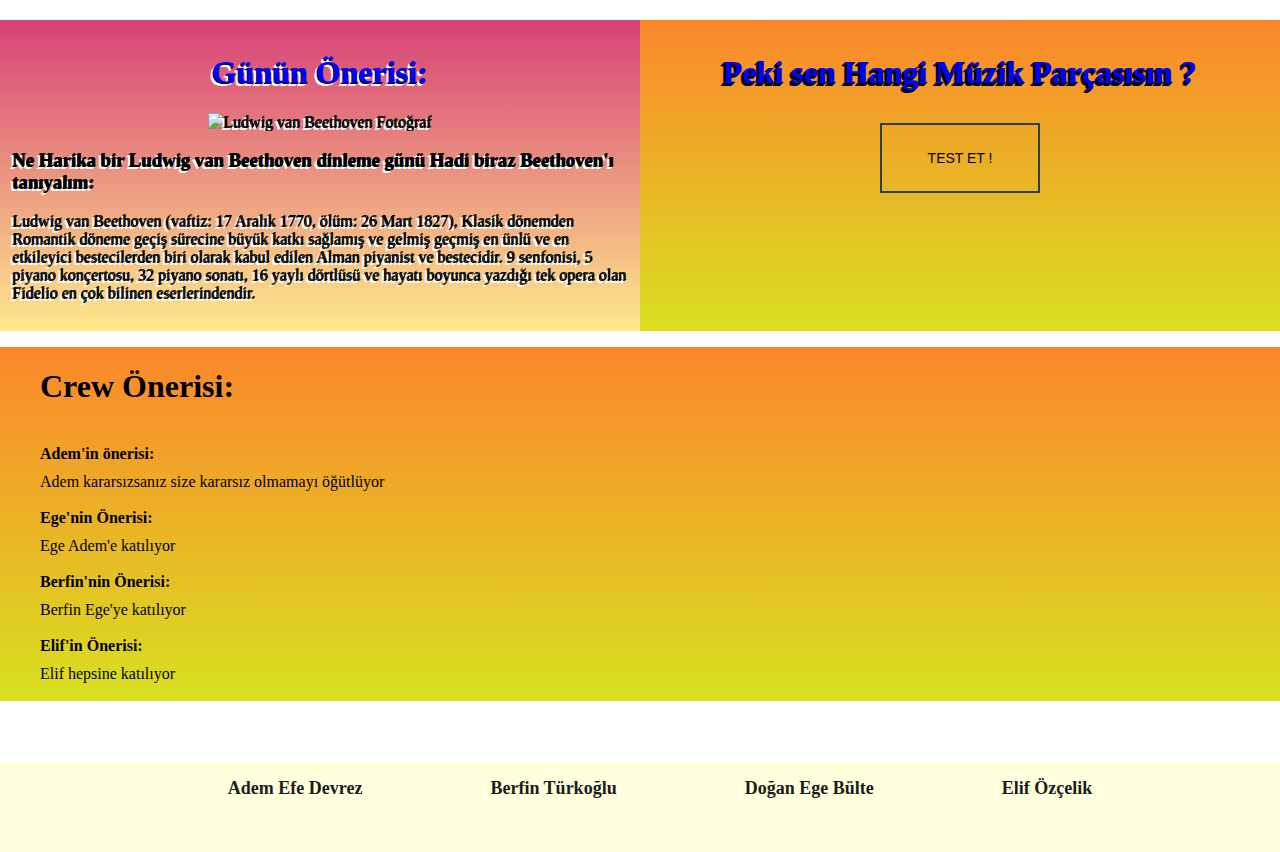
==== commit 8e9ef718: "Son kontroller yapıldı." ====
--- a/index.html
+++ b/index.html
@@ -157,7 +157,7 @@
         <ul>
             <li>Adem Efe Devrez</li>
             <li>Berfin Türkoğlu</li>
-            <li>Doğan Ege</li>
+            <li>Doğan Ege Bülte</li>
             <li>Elif Özçelik</li>
         </ul>
     </footer>
